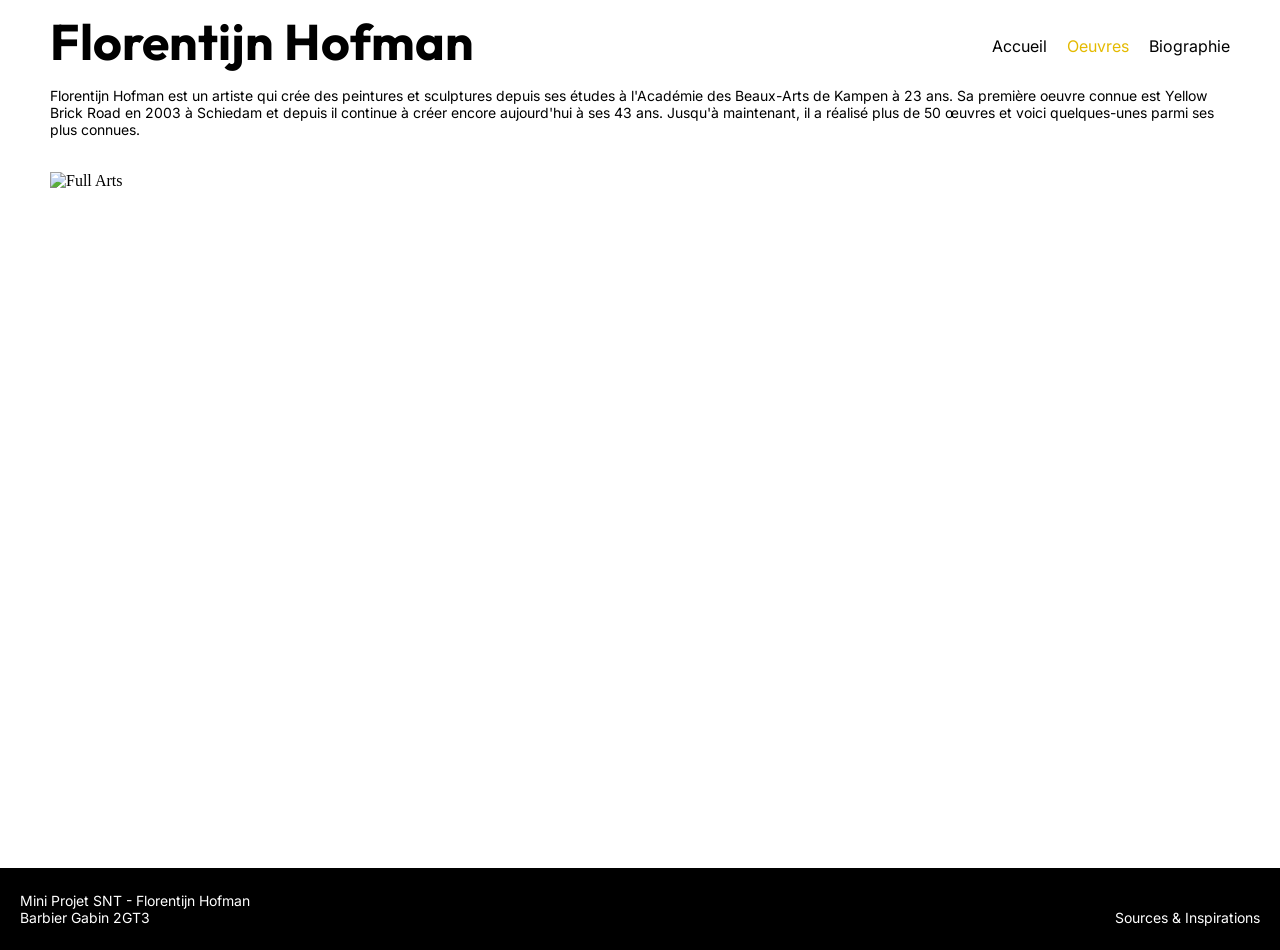
==== oeuvres.html @ 64a5b8d0 "Update" ====
<!DOCTYPE html>
<html lang="fr">
    <head>
        <meta charset="UTF-8">
        <link rel="stylesheet" href="style.css">
        <link rel="icon" type="image/x-icon" href="assets/favicon.svg">
        <title>Oeuvres - Florentijn Hofman</title>
    </head>
    <body>
        <nav>
            <h1 class="artist-name">Florentijn Hofman</h1>
            <ul>
                <li><a href="index.html">Accueil</a></li>
                <li><a class="active" href="oeuvres.html">Oeuvres</a></li>
                <li><a href="bio.html">Biographie</a></li>
            </ul>
        </nav>
        <main>
            <p class="arts-text"><span>Florentijn Hofman</span> est un artiste qui crée des peintures et sculptures depuis ses études à l'<span>Académie des Beaux-Arts de Kampen</span> à <span>23 ans</span>. Sa première oeuvre connue est <span>Yellow Brick Road</span> en 2003 à Schiedam et depuis il continue à créer encore aujourd'hui à ses <span>43 ans</span>. Jusqu'à maintenant, il a réalisé plus de <span>50 œuvres</span> et voici quelques-unes parmi ses plus connues.</p>
            <!-- <div class="galery">
                <img src="assets/arts/cropped/BubbleCoatElephant.png" alt="BubbleCoatElephant">
                <img src="assets/arts/cropped/ConiBear.png" alt="ConniBear">
                <img src="assets/arts/cropped/MoonRabbit.png" alt="MoonRabbit">
                <img src="assets/arts/cropped/KobeFrog.png" alt="KobeFrog">
                <img src="assets/arts/cropped/KatKids.png" alt="KatKids">
                <img src="assets/arts/cropped/RainbowBearFamily.png" alt="RainbowBearFamily">
                <img src="assets/arts/cropped/FallenRabbit.png" alt="FallenRabbit">
                <img src="assets/arts/cropped/RubberDuck.png" alt="RubberDuck">
            </div> -->
            <img src="assets/arts/Full Arts.png" alt="Full Arts">
        </main>
        <footer>
            <p>Mini Projet SNT - Florentijn Hofman<br>Barbier Gabin 2GT3</p>
            <a href="sources.html" class="sources-link"><p><br>Sources & Inspirations</p></a>
        </footer>
    </body>
</html>
---- style.css ----
@import url('https://fonts.googleapis.com/css2?family=Inter:ital,opsz,wght@0,14..32,100..900;1,14..32,100..900&family=Outfit:wght@100..900&display=swap');

:root {
    --accent: #e4ba00;
    --white: #fff;
    --black: #000;
}

body {
    padding: 0 50px;
    min-height: 100vh;
    display: flex;
    flex-direction: column;
    margin: 0;
}

p {
    font-family: 'Inter', serif;
    word-wrap: break-word;
}

h1 {
    font-family: 'Outfit', sans-serif;
}

/* Navbar */
nav {
    display: flex;
    justify-content: space-between;
    align-items: center;
    padding-top: 10px;
}

nav h1 {
    font-family: 'Outfit', sans-serif;
    font-size: 50px;
    margin: 0 0;
}

nav ul {
    list-style-type: none;
    display: flex;
    align-items: center;
    justify-content: flex-end;
    padding-top: 8px;
    gap: 20px;

    a {
        text-decoration: none;
        font-family: 'Inter', serif;
        color: var(--black);
    }

    a:hover {
        color: var(--accent);
        text-decoration: none;
        transition: 0.2s;
    }

    a.active {
        color: var(--accent);
        text-decoration: none;
    }
}

/* Image */
img {
    width: 100%;
    height: auto;
    padding-top: 20px;
}

.img-description {
    font-family: 'Inter', sans-serif;
    font-weight: 300;
    opacity: 0.9;
    font-size: 13px;
    margin-top: 0px;
    text-align: right;
}

/* Footer */

main {
    flex: 1;
}

footer {
    display: flex;
    flex-direction: row;
    justify-content: space-between;
    width: calc(100% + 100px);
    margin: 50px -50px  -50px;
    background-color: var(--black);

    p {
        padding: 10px 20px;
        color: var(--white);
    }
}

p {
    font-family: 'Inter', serif;
    font-size: 14px;
}

.sources-link {
    color: var(--white);
    text-decoration: none;
    text-align: end;
}
/* Scrollbar */
::-webkit-scrollbar {
    width: 7px;
}

::-webkit-scrollbar-track {
    background: var(--white);
}

::-webkit-scrollbar-thumb {
    background: var(--black);
    padding-right: 10px;
    border-radius: 0;
}

/* Galery */
/* .galery {
    display: grid;
    grid-template-columns: 1fr 1fr;
    gap: 10px;
}

.galery img {
    width: 100%;
    aspect-ratio: 4/3;
    object-fit: cover;
    padding-top: 0;
}

.galery img:nth-child(5),
.galery img:nth-child(8) {
    grid-column: span 2;
    aspect-ratio: 16/6;
} */

/* Exhibition */
.exhibition-container {
    margin-top: 65px;
}

.exhibition-container h2 {
    font-family: 'Outfit', sans-serif;
    font-size: 30px;
    margin: 0 0 20px 0;
}

dl {
    display: grid;
    grid-template-columns: 80px 1fr;
    gap: 8px 40px;
    font-family: 'Inter', serif;
    font-size: 14px;
}

dt {
    font-weight: 400;
    color: var(--black);
}

dd {
    margin: 0;
    color: var(--black);
}
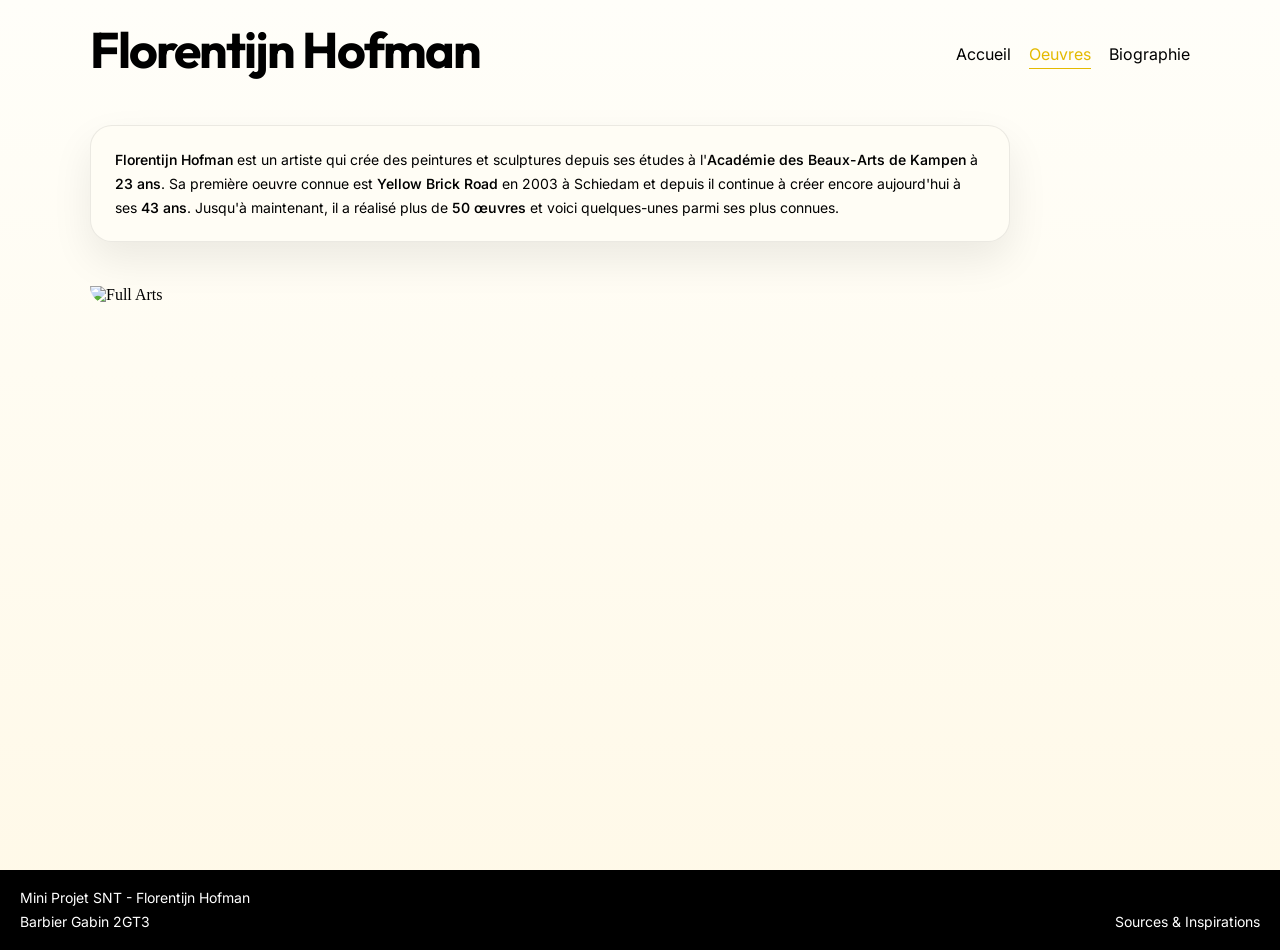
==== commit d1ded300: "Update" ====
--- a/oeuvres.html
+++ b/oeuvres.html
@@ -27,7 +27,7 @@
                 <img src="assets/arts/cropped/FallenRabbit.png" alt="FallenRabbit">
                 <img src="assets/arts/cropped/RubberDuck.png" alt="RubberDuck">
             </div> -->
-            <img src="assets/arts/Full Arts.png" alt="Full Arts">
+            <img src="assets/arts/Full Arts Rounded.png" alt="Full Arts">
         </main>
         <footer>
             <p>Mini Projet SNT - Florentijn Hofman<br>Barbier Gabin 2GT3</p>
--- a/style.css
+++ b/style.css
@@ -4,112 +4,307 @@
     --accent: #e4ba00;
     --white: #fff;
     --black: #000;
+    --surface: #fffdf5;
+    --border: rgba(0, 0, 0, 0.08);
+    --shadow: 0 18px 40px rgba(0, 0, 0, 0.08);
+    --text-soft: rgba(0, 0, 0, 0.68);
+}
+
+* {
+    box-sizing: border-box;
 }
 
 body {
+    display: flex;
+    flex-direction: column;
+    min-height: 100vh;
+    margin: 0;
     padding: 0 50px;
-    min-height: 100vh;
-    display: flex;
-    flex-direction: column;
-    margin: 0;
-}
-
-p {
-    font-family: 'Inter', serif;
-    word-wrap: break-word;
+    color: var(--black);
+    background: linear-gradient(180deg, #fffef9 0%, #fff9e8 100%);
+}
+
+main {
+    flex: 1;
+    width: min(1100px, 100%);
+    margin: 0 auto;
 }
 
 h1 {
     font-family: 'Outfit', sans-serif;
 }
 
-/* Navbar */
-nav {
-    display: flex;
-    justify-content: space-between;
-    align-items: center;
-    padding-top: 10px;
-}
-
-nav h1 {
-    font-family: 'Outfit', sans-serif;
-    font-size: 50px;
-    margin: 0 0;
-}
-
-nav ul {
-    list-style-type: none;
-    display: flex;
-    align-items: center;
-    justify-content: flex-end;
-    padding-top: 8px;
-    gap: 20px;
-
-    a {
-        text-decoration: none;
-        font-family: 'Inter', serif;
-        color: var(--black);
-    }
-
-    a:hover {
-        color: var(--accent);
-        text-decoration: none;
-        transition: 0.2s;
-    }
-
-    a.active {
-        color: var(--accent);
-        text-decoration: none;
-    }
-}
-
-/* Image */
+p {
+    margin: 0;
+    font-family: 'Inter', serif;
+    font-size: 14px;
+    line-height: 1.7;
+    word-wrap: break-word;
+
+    span {
+        font-weight: 550;
+    }
+}
+
 img {
+    display: block;
     width: 100%;
     height: auto;
     padding-top: 20px;
+    border-radius: 24px;
+
+    
+}
+
+img.cover-image {
+    padding-top: 0;
+    margin-top: 20px;
+}
+
+nav {
+    display: flex;
+    align-items: center;
+    justify-content: space-between;
+    gap: 24px;
+    width: min(1100px, 100%);
+    margin: 0 auto 28px;
+    padding-top: 18px;
+
+    h1 {
+        margin: 0;
+        font-size: clamp(38px, 5vw, 50px);
+        letter-spacing: -0.04em;
+    }
+
+    ul {
+        display: flex;
+        align-items: center;
+        justify-content: flex-end;
+        flex-wrap: wrap;
+        gap: 18px;
+        margin: 0;
+        padding: 8px 0 0;
+        list-style: none;
+
+        a {
+            padding-bottom: 4px;
+            color: var(--black);
+            font-family: 'Inter', serif;
+            text-decoration: none;
+            border-bottom: 1px solid transparent;
+            transition: color 0.2s ease, transform 0.2s ease, border-color 0.2s ease;
+        }
+
+        a:hover {
+            color: var(--accent);
+            transform: translateY(-1px);
+            border-color: rgba(228, 186, 0, 0.45);
+        }
+
+        a.active {
+            color: var(--accent);
+            border-color: var(--accent);
+        }
+    }
+}
+
+footer {
+    display: flex;
+    align-items: flex-end;
+    justify-content: space-between;
+    gap: 20px;
+    width: calc(100% + 100px);
+    margin: 50px -50px -50px;
+    background-color: var(--black);
+
+    p {
+        padding: 16px 20px;
+        color: var(--white);
+    }
+}
+
+.sources-link {
+    color: var(--white);
+    text-align: end;
+    text-decoration: none;
+    transition: opacity 0.2s ease;
+}
+
+.sources-link:hover {
+    opacity: 0.8;
 }
 
 .img-description {
+    margin-top: 12px;
+    color: var(--text-soft);
     font-family: 'Inter', sans-serif;
+    font-size: 13px;
     font-weight: 300;
-    opacity: 0.9;
-    font-size: 13px;
-    margin-top: 0px;
+    letter-spacing: 0.02em;
     text-align: right;
 }
 
-/* Footer */
-
-main {
-    flex: 1;
-}
-
-footer {
-    display: flex;
-    flex-direction: row;
-    justify-content: space-between;
-    width: calc(100% + 100px);
-    margin: 50px -50px  -50px;
-    background-color: var(--black);
-
-    p {
-        padding: 10px 20px;
-        color: var(--white);
-    }
-}
-
-p {
+.exhibition-container,
+.bio-box1,
+.arts-text {
+    background: var(--surface);
+    border: 1px solid var(--border);
+    box-shadow: var(--shadow);
+}
+
+.exhibition-container {
+    margin-top: 48px;
+    padding: 26px 28px;
+    border-radius: 24px;
+
+    h2 {
+        margin: 0 0 20px;
+        font-family: 'Outfit', sans-serif;
+        font-size: 30px;
+    }
+}
+
+dl {
+    display: grid;
+    grid-template-columns: 80px 1fr;
+    gap: 10px 28px;
     font-family: 'Inter', serif;
     font-size: 14px;
-}
-
-.sources-link {
-    color: var(--white);
-    text-decoration: none;
-    text-align: end;
-}
-/* Scrollbar */
+    line-height: 1.65;
+
+    dt {
+        color: var(--black);
+        font-weight: 400;
+    }
+
+    dd {
+        margin: 0;
+        color: var(--black);
+    }
+}
+
+.bio {
+    display: grid;
+    grid-template-columns: minmax(0, 1.65fr) minmax(260px, 0.85fr);
+    align-items: start;
+    gap: 30px;
+}
+
+.bio-gallery {
+    grid-column: 1 / -1;
+    padding: 26px 28px;
+    border: 1px solid var(--border);
+    border-radius: 24px;
+    background: var(--surface);
+    box-shadow: var(--shadow);
+}
+
+.bio-carousel {
+    display: grid;
+    grid-auto-flow: column;
+    grid-auto-columns: max-content;
+    gap: 18px;
+    overflow-x: auto;
+    padding-bottom: 8px;
+    scrollbar-width: none;
+    scroll-snap-type: x mandatory;
+    scroll-behavior: smooth;
+}
+
+.bio-carousel::-webkit-scrollbar {
+    display: none;
+}
+
+.bio-carousel::-webkit-scrollbar-track {
+    background: rgba(0, 0, 0, 0.08);
+    border-radius: 999px;
+}
+
+.bio-carousel::-webkit-scrollbar-thumb {
+    background: var(--accent);
+    border-radius: 999px;
+}
+
+.bio-slide {
+    margin: 0;
+    position: relative;
+    overflow: hidden;
+    border: 1px solid var(--border);
+    border-radius: 20px;
+    background: var(--white);
+    scroll-snap-align: start;
+    height: 280px;
+    width: fit-content;
+
+    img {
+        width: auto;
+        height: 100%;
+        padding-top: 0;
+        border-radius: 0;
+        object-fit: cover;
+        max-width: none;
+    }
+
+    figcaption {
+        position: absolute;
+        right: 0;
+        bottom: 0;
+        left: 0;
+        padding: 18px 16px 14px;
+        font-family: 'Inter', sans-serif;
+        font-size: 13px;
+        color: var(--white);
+        background: linear-gradient(180deg, transparent 0%, rgba(0, 0, 0, 0.72) 100%);
+    }
+}
+
+.bio-box1 {
+    width: auto;
+    padding: 26px 28px;
+    border-radius: 24px;
+}
+
+.bio-box2 {
+    display: flex;
+    justify-content: center;
+    padding-top: 20px;
+}
+
+.bio-complement {
+    display: flex;
+    align-items: center;
+    justify-content: center;
+    flex-wrap: wrap;
+    gap: 18px;
+    margin: 24px 0;
+    padding: 18px 0;
+    border-top: 1px solid var(--border);
+    border-bottom: 1px solid var(--border);
+
+    p {
+        min-width: 120px;
+        text-align: center;
+
+        span {
+            font-size: 18px;
+        }
+    }
+}
+
+.bio-img {
+    width: 100%;
+    max-width: 320px;
+    padding-top: 0;
+    box-shadow: var(--shadow);
+}
+
+.arts-text {
+    max-width: 920px;
+    margin: 16px 0 24px;
+    padding: 22px 24px;
+    border-radius: 22px;
+}
+
 ::-webkit-scrollbar {
     width: 7px;
 }
@@ -124,54 +319,60 @@
     border-radius: 0;
 }
 
-/* Galery */
-/* .galery {
-    display: grid;
-    grid-template-columns: 1fr 1fr;
-    gap: 10px;
-}
-
-.galery img {
-    width: 100%;
-    aspect-ratio: 4/3;
-    object-fit: cover;
-    padding-top: 0;
-}
-
-.galery img:nth-child(5),
-.galery img:nth-child(8) {
-    grid-column: span 2;
-    aspect-ratio: 16/6;
-} */
-
-/* Exhibition */
-.exhibition-container {
-    margin-top: 65px;
-}
-
-.exhibition-container h2 {
-    font-family: 'Outfit', sans-serif;
-    font-size: 30px;
-    margin: 0 0 20px 0;
-}
-
-dl {
-    display: grid;
-    grid-template-columns: 80px 1fr;
-    gap: 8px 40px;
-    font-family: 'Inter', serif;
-    font-size: 14px;
-}
-
-dt {
-    font-weight: 400;
-    color: var(--black);
-}
-
-dd {
-    margin: 0;
-    color: var(--black);
-}
-
-
-
+@media (max-width: 820px) {
+    body {
+        padding: 0 20px;
+    }
+
+    nav {
+        flex-direction: column;
+        align-items: flex-start;
+        margin-bottom: 20px;
+
+        ul {
+            justify-content: flex-start;
+            padding-top: 0;
+        }
+    }
+
+    main {
+        width: 100%;
+    }
+
+    img {
+        border-radius: 18px;
+    }
+
+    .exhibition-container,
+    .bio-gallery,
+    .bio-box1,
+    .arts-text {
+        padding: 20px;
+        border-radius: 20px;
+    }
+
+    .bio {
+        grid-template-columns: 1fr;
+        gap: 12px;
+    }
+
+    .bio-slide {
+        height: 240px;
+    }
+
+    .bio-box2 {
+        justify-content: flex-start;
+        padding-top: 0;
+    }
+
+    footer {
+        flex-direction: column;
+        align-items: flex-start;
+        width: calc(100% + 40px);
+        margin: 40px -20px -20px;
+    }
+
+    .sources-link {
+        text-align: left;
+    }
+}
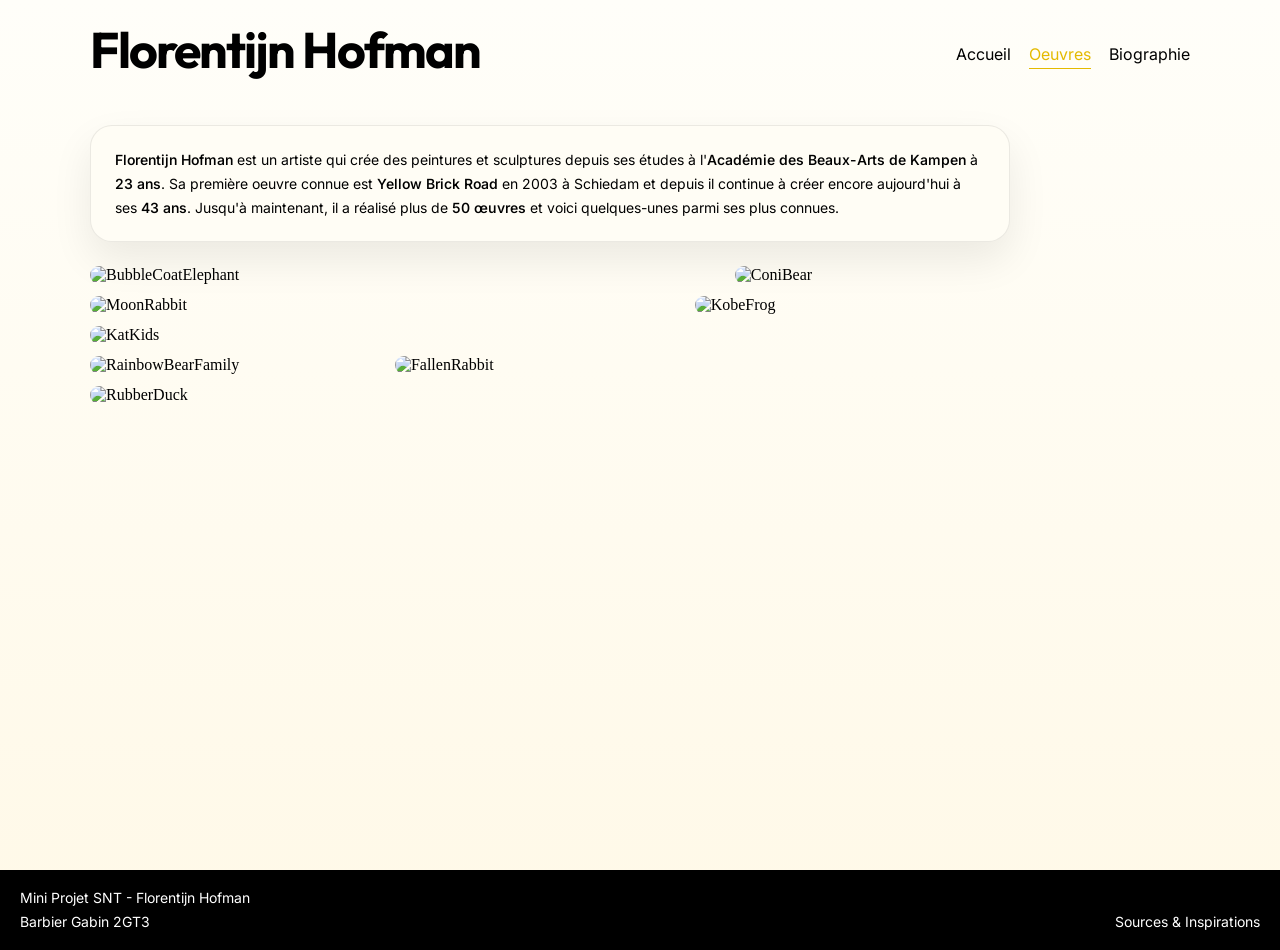
==== commit 0b735d7c: "Update" ====
--- a/oeuvres.html
+++ b/oeuvres.html
@@ -17,21 +17,31 @@
         </nav>
         <main>
             <p class="arts-text"><span>Florentijn Hofman</span> est un artiste qui crée des peintures et sculptures depuis ses études à l'<span>Académie des Beaux-Arts de Kampen</span> à <span>23 ans</span>. Sa première oeuvre connue est <span>Yellow Brick Road</span> en 2003 à Schiedam et depuis il continue à créer encore aujourd'hui à ses <span>43 ans</span>. Jusqu'à maintenant, il a réalisé plus de <span>50 œuvres</span> et voici quelques-unes parmi ses plus connues.</p>
-            <!-- <div class="galery">
-                <img src="assets/arts/cropped/BubbleCoatElephant.png" alt="BubbleCoatElephant">
-                <img src="assets/arts/cropped/ConiBear.png" alt="ConniBear">
-                <img src="assets/arts/cropped/MoonRabbit.png" alt="MoonRabbit">
-                <img src="assets/arts/cropped/KobeFrog.png" alt="KobeFrog">
-                <img src="assets/arts/cropped/KatKids.png" alt="KatKids">
-                <img src="assets/arts/cropped/RainbowBearFamily.png" alt="RainbowBearFamily">
-                <img src="assets/arts/cropped/FallenRabbit.png" alt="FallenRabbit">
-                <img src="assets/arts/cropped/RubberDuck.png" alt="RubberDuck">
-            </div> -->
-            <img src="assets/arts/Full Arts Rounded.png" alt="Full Arts">
+            <div class="gallery">
+                <div class="row1">
+                    <img src="assets/arts/cropped/BubbleCoatElephant.png" alt="BubbleCoatElephant">
+                    <img src="assets/arts/cropped/ConiBear.png" alt="ConiBear">
+                </div>
+                <div class="row2">
+                    <img src="assets/arts/cropped/MoonRabbit.png" alt="MoonRabbit">
+                    <img src="assets/arts/cropped/KobeFrog.png" alt="KobeFrog">
+                </div>
+                <div class="row3">
+                    <img src="assets/arts/cropped/KatKids.png" alt="KatKids">
+                </div>
+                <div class="row4">
+                    <img src="assets/arts/cropped/RainbowBearFamily.png" alt="RainbowBearFamily">
+                    <img src="assets/arts/cropped/FallenRabbit.png" alt="FallenRabbit">
+                </div>
+                <div class="row5">
+                    <img src="assets/arts/cropped/RubberDuck.png" alt="RubberDuck">
+                </div>
+            </div>
+            <!-- <img src="assets/arts/Full Arts Rounded.png" alt="Full Arts"> -->
         </main>
         <footer>
             <p>Mini Projet SNT - Florentijn Hofman<br>Barbier Gabin 2GT3</p>
             <a href="sources.html" class="sources-link"><p><br>Sources & Inspirations</p></a>
         </footer>
     </body>
-</html>+</html>
--- a/style.css
+++ b/style.css
@@ -50,16 +50,16 @@
     display: block;
     width: 100%;
     height: auto;
-    padding-top: 20px;
+    margin-top: 20px;
     border-radius: 24px;
 
     
 }
 
-img.cover-image {
+/* img.cover-image {
     padding-top: 0;
     margin-top: 20px;
-}
+} */
 
 nav {
     display: flex;
@@ -376,3 +376,39 @@
         text-align: left;
     }
 }
+
+.gallery {
+    --gap: 12px;
+    display: grid;
+    gap: var(--gap);
+
+    img {
+        width: 100%;
+        height: auto;
+        border-radius: 12px;
+        display: block;
+        margin: 0;
+    }  
+
+    .row1 {
+        display: grid;
+        grid-template-columns: 545fr 392fr;
+        gap: var(--gap);
+    }
+
+    .row2 {
+        display: grid;
+        grid-template-columns: 511fr 427fr;
+        gap: var(--gap);
+    }
+
+    .row3 { }
+
+    .row4 {
+        display: grid;
+        grid-template-columns: 252fr 684fr;
+        gap: var(--gap);
+    }
+
+    .row5 { }
+}
